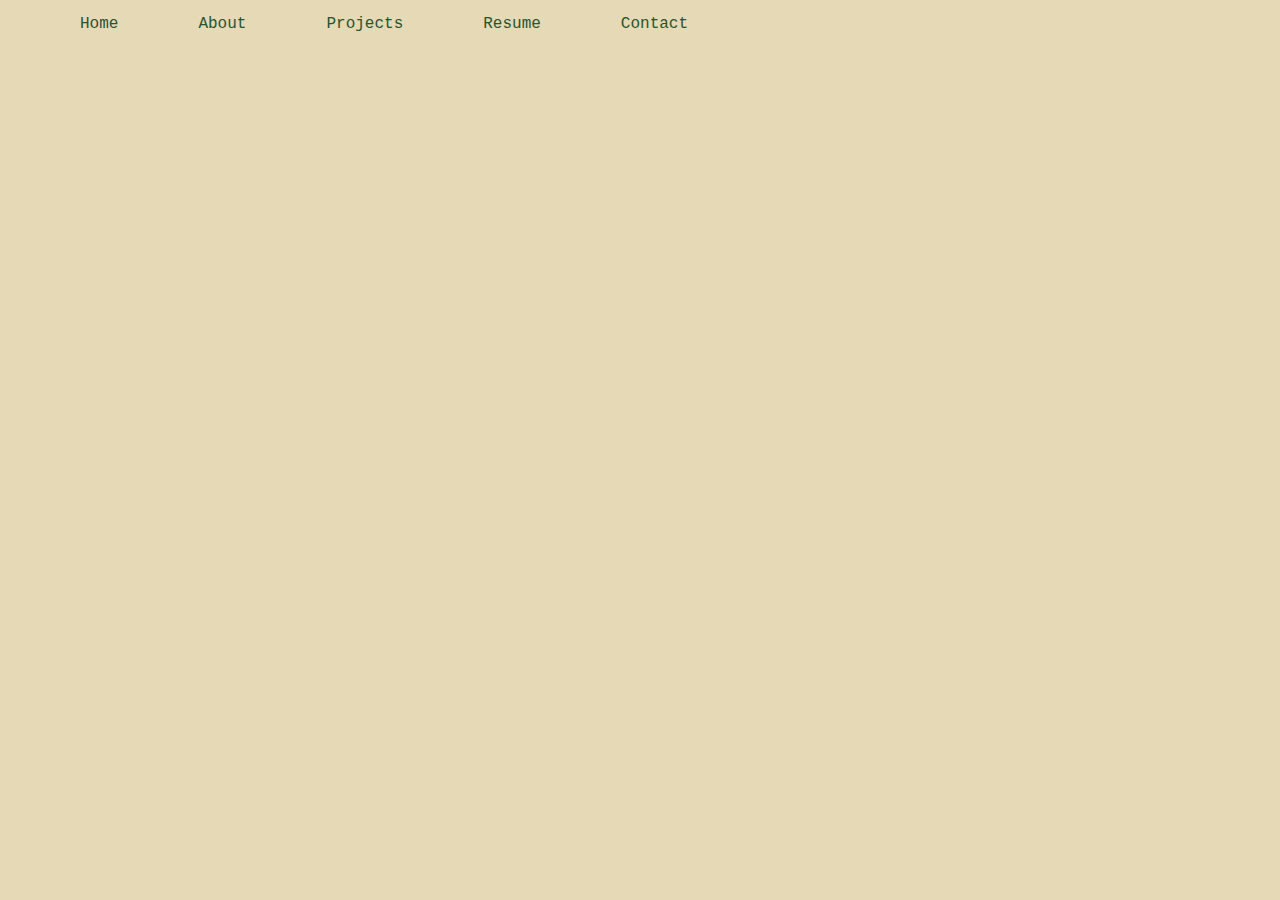
==== index.html @ 53f3b94a "website skeleton upload" ====
<!DOCTYPE html>
<html lang="en">

<head>
    <meta charset="UTF-8">
    <meta http-equiv="X-UA-Compatible" content="IE=edge">
    <meta name="viewport" content="width=device-width, initial-scale=1.0">
    <title>Tyler Jackson</title>
</head>
<link rel="stylesheet" href="styles.css">
<link rel="icon" href="favicon.ico">

<body id="indexbody">


    <div class="intro">

        <div class="navbar">

            <ul id="list">

                <li> <a href="index.html">Home</a></li>
                <li> <a href="about.html">About</a></li>
                <li> <a href="projects.html">Projects</a></li>
                <li> <a href="TylerJacksonResume.pdf">Resume</a></li>
                <li> <a href="contact.html">Contact</a></li>
                <li>
                    <div id="projectcontent">
                        <img id="pictureonepro" src="images/projectmain.png" alt="computer with code">
                    </div>
                </li>
            </ul>
        </div>

        <div class="bodytext">
            <h1 style="color: #E5D9B6">Tyler Jackson</h1>
            <p style="color: #E5D9B6"><em> Computer Science, Math Student at Belhaven University</em>
            </p>
        </div>

    </div>


    <!-- <hr size="3" noshade>

    <a href="resumepage.html">Resume</a>

    <table>
        <thead>
            <tr>
                <th>heyy</th>
                <th>byeee</th>
            </tr>

        </thead>

        <tbody>
            <tr>
                <td>Contact me:</td>
                <td>7692572817</td>
            </tr>
        </tbody>
    </table> -->
</body>

</html>
---- styles.css ----
hr {
    background-color: #A4BE7B;
    border-style: none;
    height: 2px;
}

img {
    height: 300px;
}


h1 {
    margin: 100% 0 0 0 0;
    /* padding: 10%; */
    overflow-wrap: break-word;
    color: #285430;

}

p {
    color: #E5D9B6;
}

#indexbody {
    background-color: #E5D9B6;
    width: 100%;
    margin: 0;
    text-align: center;
    font-family: "Lucida Console", "Courier New", monospace;
}

body {
    background-color: #5F8D4E;
    width: 100%;
    margin: 0;
    text-align: center;
    font-family: "Lucida Console", "Courier New", monospace;
    /* overflow: hidden */
}

.bodytext {
    position: relative;
    margin: 30% auto auto auto;
    text-align: center;
}

.navbar {


    position: relative;
    left: 0;
    right: 0;
    margin: 0;
    padding: 0;
    background: #E5D9B6;
    overflow: auto;
    text-align: center;
    /* display: inline-block; */
}

#list {
    margin: 0;
    list-style-type: none;
    text-align: center;

}

.navbar li {
    margin: 0;
    float: left;
    text-align: center;
}

.navbar li a {
    text-decoration: none;
    color: #285430;
    display: block;
    padding: 15px 40px;
    margin: 0;
    align-items: center;
    text-align: center;
}

.navbar li a:hover {

    background-color: #A4BE7B;
    text-decoration: underline;
    text-decoration-color: #E5D9B6;
    text-decoration-thickness: 3px;
    text-transform: uppercase;
}

/* #filler {
    background-color: #E5D9B6;

    width: 100%;
    height: 100%
} */

.intro {
    /* padding: 20px; */
    /* position: relative; */
    margin: 0;
    width: 100%;
    height: 100vh;
    background-color: #E5D9B6;
    background-image: url("images/keyboard50.png");
    background-repeat: no-repeat;
    background-position: center;
    background-size: cover;
    box-sizing: border-box;
    text-align: center;
    /* overflow: hidden */
}

#aboutcontent {
    text-align: justify;
}

#projectcontent {
    padding: 5%;

}

#pictureonepro {
    border-radius: 10%;
    position: relative;
    top: 1vh;
    left: 80vh;
    /* align-self: center; */
    height: 30px;
    width: 30px;
}

.projectimages {
    border-radius: 10%;
    align-self: center;
    height: 40vh;
    width: 40vh;
}

.innertext {
    padding: 0 30vh;
    text-align: justify;
}

#projectsheading {
    text-decoration: underline;
    text-decoration-color: #E5D9B6;
    text-decoration-thickness: 3px;
    text-transform: uppercase;
    font-size: 10vh;
}
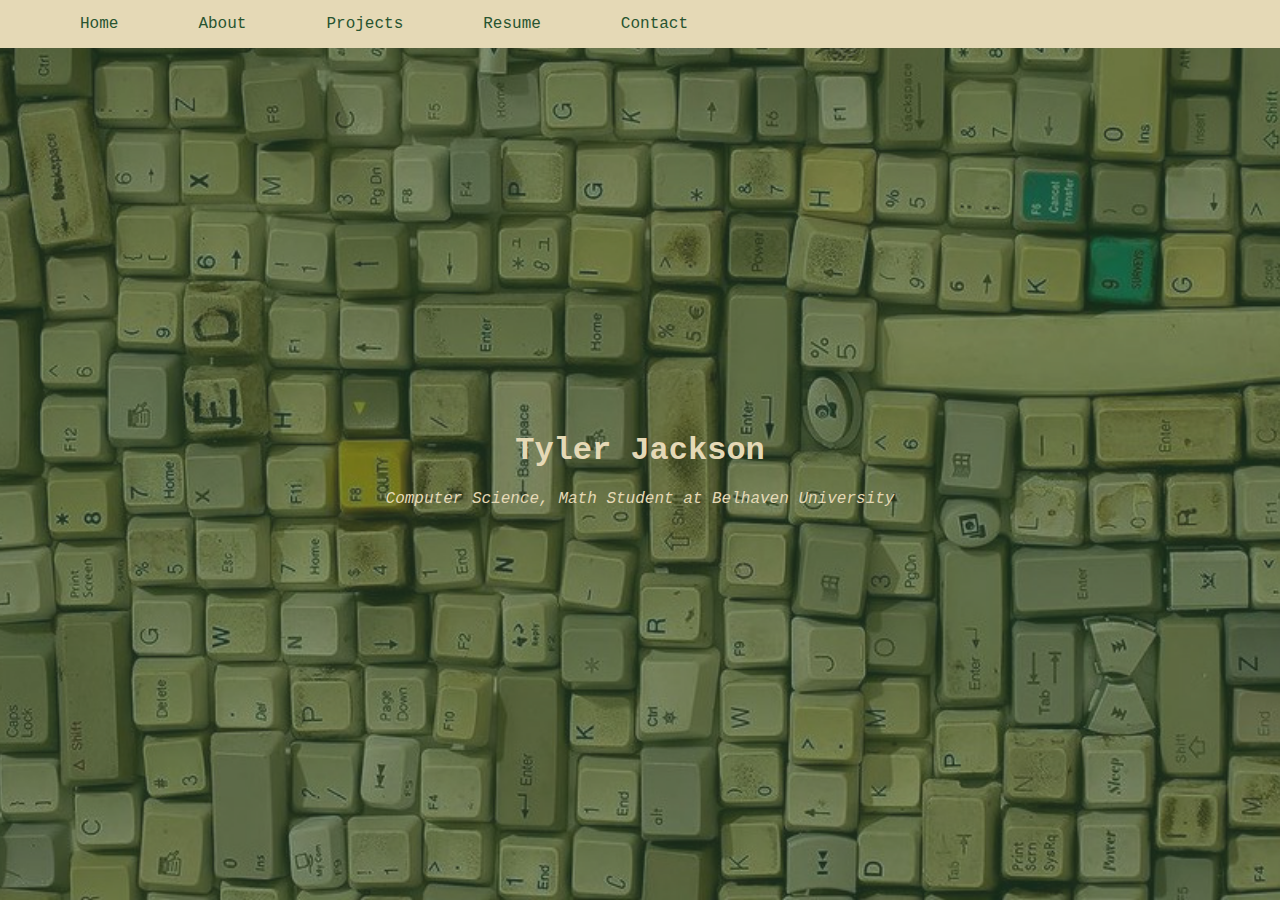
==== commit 5f055ca7: "website skeleton" ====
--- a/index.html
+++ b/index.html
@@ -26,7 +26,7 @@
                 <li> <a href="contact.html">Contact</a></li>
                 <li>
                     <div id="projectcontent">
-                        <img id="pictureonepro" src="images/projectmain.png" alt="computer with code">
+                        <img id="pictureonepro" src="projectmain.png" alt="computer with code">
                     </div>
                 </li>
             </ul>
--- a/styles.css
+++ b/styles.css
@@ -104,7 +104,7 @@
     width: 100%;
     height: 100vh;
     background-color: #E5D9B6;
-    background-image: url("images/keyboard50.png");
+    background-image: url("keyboard50.png");
     background-repeat: no-repeat;
     background-position: center;
     background-size: cover;
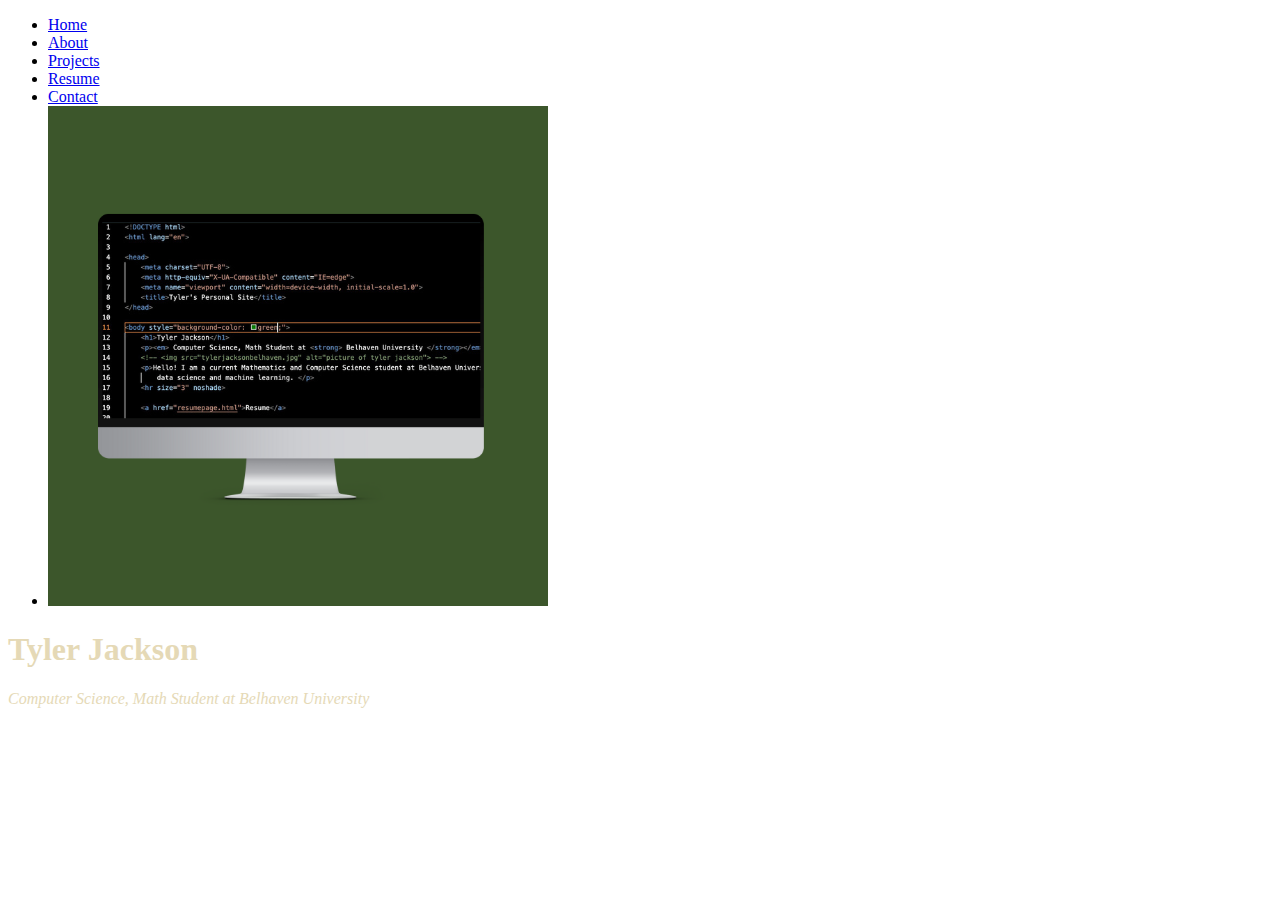
==== commit d6951dc5: "Update index.html" ====
--- a/index.html
+++ b/index.html
@@ -7,8 +7,8 @@
     <meta name="viewport" content="width=device-width, initial-scale=1.0">
     <title>Tyler Jackson</title>
 </head>
-<link rel="stylesheet" href="styles.css">
-<link rel="icon" href="favicon.ico">
+<!-- <link rel="stylesheet" href="styles.css">
+<link rel="shortcut icon" type="image/x-icon" href="./favicon.ico?"> -->
 
 <body id="indexbody">
 
@@ -63,4 +63,4 @@
     </table> -->
 </body>
 
-</html>+</html>
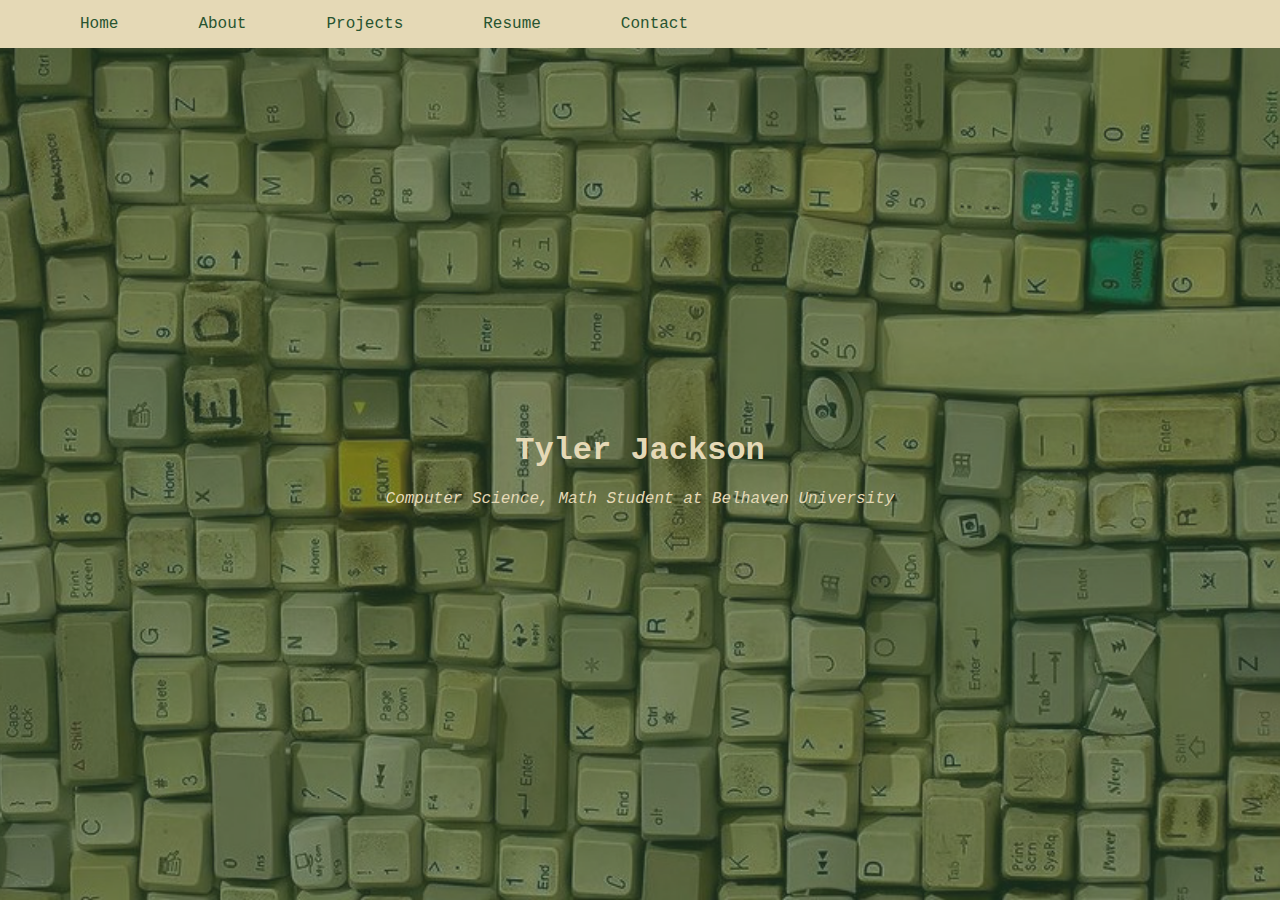
==== commit 02859a1a: "Update index.html" ====
--- a/index.html
+++ b/index.html
@@ -7,8 +7,8 @@
     <meta name="viewport" content="width=device-width, initial-scale=1.0">
     <title>Tyler Jackson</title>
 </head>
-<!-- <link rel="stylesheet" href="styles.css">
-<link rel="shortcut icon" type="image/x-icon" href="./favicon.ico?"> -->
+<link rel="stylesheet" href="styles.css">
+<link rel="shortcut icon" type="image/x-icon" href="./favicon.ico?">
 
 <body id="indexbody">
 
